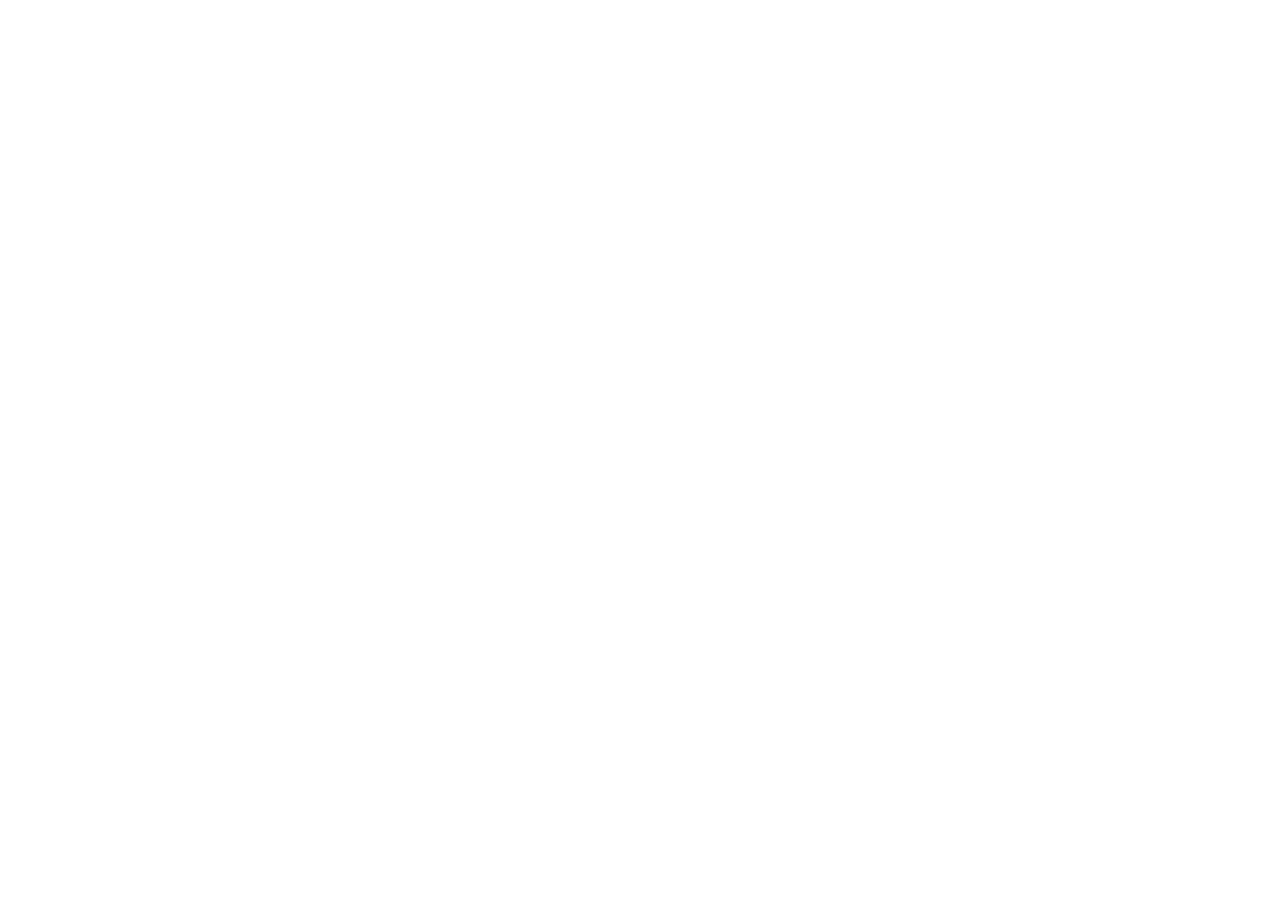
==== index.html @ f90e49ce "Use tech stack vite_react_shadcn_ts [skip gpt_engineer]" ====
<!DOCTYPE html>
<html lang="en">
  <head>
    <meta charset="UTF-8" />
    <meta name="viewport" content="width=device-width, initial-scale=1.0" />
    <title>cs-skin-storefront</title>
    <meta name="description" content="Lovable Generated Project" />
    <meta name="author" content="Lovable" />
    <meta property="og:image" content="/og-image.png" />
  </head>

  <body>
    <div id="root"></div>
    <script src="https://cdn.gpteng.co/gptengineer.js" type="module"></script>
    <script type="module" src="/src/main.tsx"></script>
  </body>
</html>
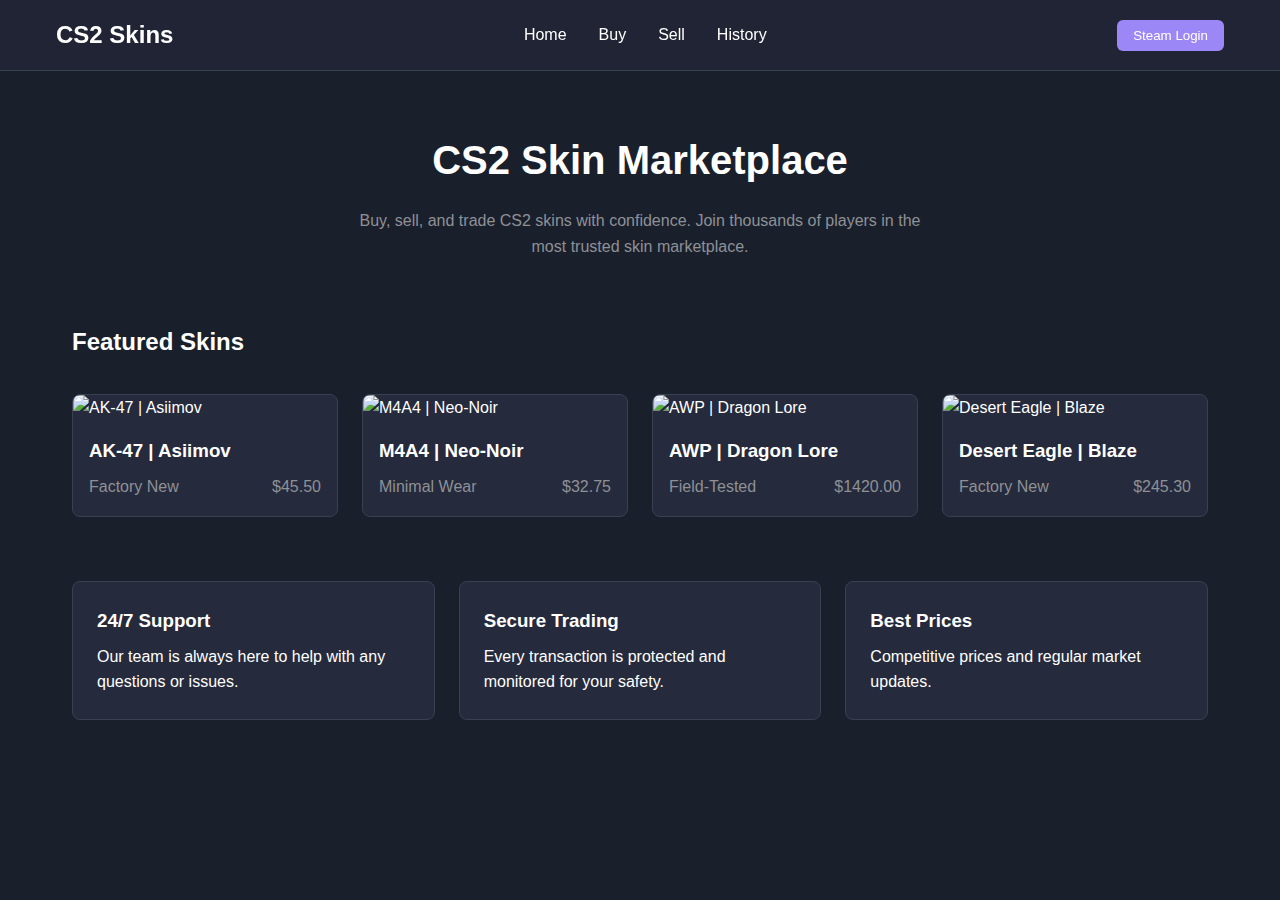
==== commit fb0cca3b: "Refactor to HTML, CSS, JS" ====
--- a/index.html
+++ b/index.html
@@ -3,15 +3,69 @@
   <head>
     <meta charset="UTF-8" />
     <meta name="viewport" content="width=device-width, initial-scale=1.0" />
-    <title>cs-skin-storefront</title>
-    <meta name="description" content="Lovable Generated Project" />
-    <meta name="author" content="Lovable" />
-    <meta property="og:image" content="/og-image.png" />
+    <title>CS2 Skins Marketplace</title>
+    <link rel="stylesheet" href="/styles.css">
   </head>
+  <body class="bg-background text-white">
+    <nav class="navbar">
+      <div class="nav-container">
+        <a href="/" class="nav-logo">CS2 Skins</a>
+        <div class="nav-links">
+          <a href="/" class="nav-link">Home</a>
+          <a href="/buy.html" class="nav-link">Buy</a>
+          <a href="/sell.html" class="nav-link">Sell</a>
+          <a href="/history.html" class="nav-link">History</a>
+        </div>
+        <button id="loginBtn" class="login-btn">Steam Login</button>
+      </div>
+    </nav>
 
-  <body>
-    <div id="root"></div>
-    <script src="https://cdn.gpteng.co/gptengineer.js" type="module"></script>
-    <script type="module" src="/src/main.tsx"></script>
+    <main class="container">
+      <section class="hero">
+        <h1>CS2 Skin Marketplace</h1>
+        <p>Buy, sell, and trade CS2 skins with confidence. Join thousands of players in the most trusted skin marketplace.</p>
+      </section>
+
+      <section class="featured-skins">
+        <h2>Featured Skins</h2>
+        <div class="skins-grid" id="skinsGrid">
+          <!-- Skins will be dynamically inserted here -->
+        </div>
+      </section>
+
+      <section class="features">
+        <div class="feature-card">
+          <h3>24/7 Support</h3>
+          <p>Our team is always here to help with any questions or issues.</p>
+        </div>
+        <div class="feature-card">
+          <h3>Secure Trading</h3>
+          <p>Every transaction is protected and monitored for your safety.</p>
+        </div>
+        <div class="feature-card">
+          <h3>Best Prices</h3>
+          <p>Competitive prices and regular market updates.</p>
+        </div>
+      </section>
+    </main>
+
+    <div id="loginModal" class="modal">
+      <div class="modal-content">
+        <h2>Steam Login</h2>
+        <form id="loginForm">
+          <div class="form-group">
+            <label for="username">Username</label>
+            <input type="text" id="username" placeholder="Steam username" required>
+          </div>
+          <div class="form-group">
+            <label for="password">Password</label>
+            <input type="password" id="password" placeholder="Steam password" required>
+          </div>
+          <button type="submit" class="login-btn">Login</button>
+        </form>
+      </div>
+    </div>
+
+    <script src="/main.js"></script>
   </body>
-</html>
+</html>--- a/styles.css
+++ b/styles.css
@@ -0,0 +1,222 @@
+:root {
+  --background: #1A1F2C;
+  --card: #252A3C;
+  --primary: #9b87f5;
+  --secondary: #8E9196;
+  --accent: #7E69AB;
+  --border: #374151;
+}
+
+* {
+  margin: 0;
+  padding: 0;
+  box-sizing: border-box;
+}
+
+body {
+  font-family: -apple-system, BlinkMacSystemFont, 'Segoe UI', Roboto, Oxygen, Ubuntu, Cantarell, sans-serif;
+  background-color: var(--background);
+  color: white;
+  line-height: 1.6;
+}
+
+.container {
+  max-width: 1200px;
+  margin: 0 auto;
+  padding: 2rem;
+}
+
+/* Navigation */
+.navbar {
+  background-color: rgba(37, 42, 60, 0.5);
+  backdrop-filter: blur(8px);
+  border-bottom: 1px solid var(--border);
+  position: fixed;
+  width: 100%;
+  top: 0;
+  z-index: 1000;
+}
+
+.nav-container {
+  max-width: 1200px;
+  margin: 0 auto;
+  padding: 1rem;
+  display: flex;
+  justify-content: space-between;
+  align-items: center;
+}
+
+.nav-logo {
+  font-size: 1.5rem;
+  font-weight: 600;
+  color: white;
+  text-decoration: none;
+}
+
+.nav-links {
+  display: flex;
+  gap: 2rem;
+}
+
+.nav-link {
+  color: white;
+  text-decoration: none;
+  transition: color 0.3s;
+}
+
+.nav-link:hover {
+  color: var(--primary);
+}
+
+.login-btn {
+  background-color: var(--primary);
+  color: white;
+  border: none;
+  padding: 0.5rem 1rem;
+  border-radius: 0.375rem;
+  cursor: pointer;
+  transition: background-color 0.3s;
+}
+
+.login-btn:hover {
+  background-color: var(--accent);
+}
+
+/* Hero Section */
+.hero {
+  text-align: center;
+  padding: 6rem 0 4rem;
+}
+
+.hero h1 {
+  font-size: 2.5rem;
+  margin-bottom: 1rem;
+}
+
+.hero p {
+  color: var(--secondary);
+  max-width: 600px;
+  margin: 0 auto;
+}
+
+/* Skins Grid */
+.skins-grid {
+  display: grid;
+  grid-template-columns: repeat(auto-fill, minmax(250px, 1fr));
+  gap: 1.5rem;
+  margin: 2rem 0;
+}
+
+.skin-card {
+  background-color: var(--card);
+  border: 1px solid var(--border);
+  border-radius: 0.5rem;
+  overflow: hidden;
+  transition: transform 0.3s, border-color 0.3s;
+}
+
+.skin-card:hover {
+  transform: translateY(-4px);
+  border-color: var(--primary);
+}
+
+.skin-image {
+  width: 100%;
+  height: 200px;
+  object-fit: cover;
+}
+
+.skin-info {
+  padding: 1rem;
+}
+
+.skin-name {
+  font-weight: 600;
+  margin-bottom: 0.5rem;
+}
+
+.skin-details {
+  display: flex;
+  justify-content: space-between;
+  color: var(--secondary);
+}
+
+/* Features Section */
+.features {
+  display: grid;
+  grid-template-columns: repeat(auto-fit, minmax(250px, 1fr));
+  gap: 1.5rem;
+  margin-top: 4rem;
+}
+
+.feature-card {
+  background-color: var(--card);
+  padding: 1.5rem;
+  border-radius: 0.5rem;
+  border: 1px solid var(--border);
+}
+
+.feature-card h3 {
+  margin-bottom: 0.5rem;
+}
+
+/* Modal */
+.modal {
+  display: none;
+  position: fixed;
+  top: 0;
+  left: 0;
+  width: 100%;
+  height: 100%;
+  background-color: rgba(0, 0, 0, 0.5);
+  z-index: 2000;
+}
+
+.modal-content {
+  background-color: var(--card);
+  padding: 2rem;
+  border-radius: 0.5rem;
+  width: 90%;
+  max-width: 400px;
+  position: absolute;
+  top: 50%;
+  left: 50%;
+  transform: translate(-50%, -50%);
+}
+
+.modal h2 {
+  margin-bottom: 1.5rem;
+}
+
+.form-group {
+  margin-bottom: 1rem;
+}
+
+.form-group label {
+  display: block;
+  margin-bottom: 0.5rem;
+}
+
+.form-group input {
+  width: 100%;
+  padding: 0.5rem;
+  border: 1px solid var(--border);
+  background-color: var(--background);
+  color: white;
+  border-radius: 0.375rem;
+}
+
+/* Responsive Design */
+@media (max-width: 768px) {
+  .nav-links {
+    display: none;
+  }
+  
+  .hero h1 {
+    font-size: 2rem;
+  }
+  
+  .container {
+    padding: 1rem;
+  }
+}